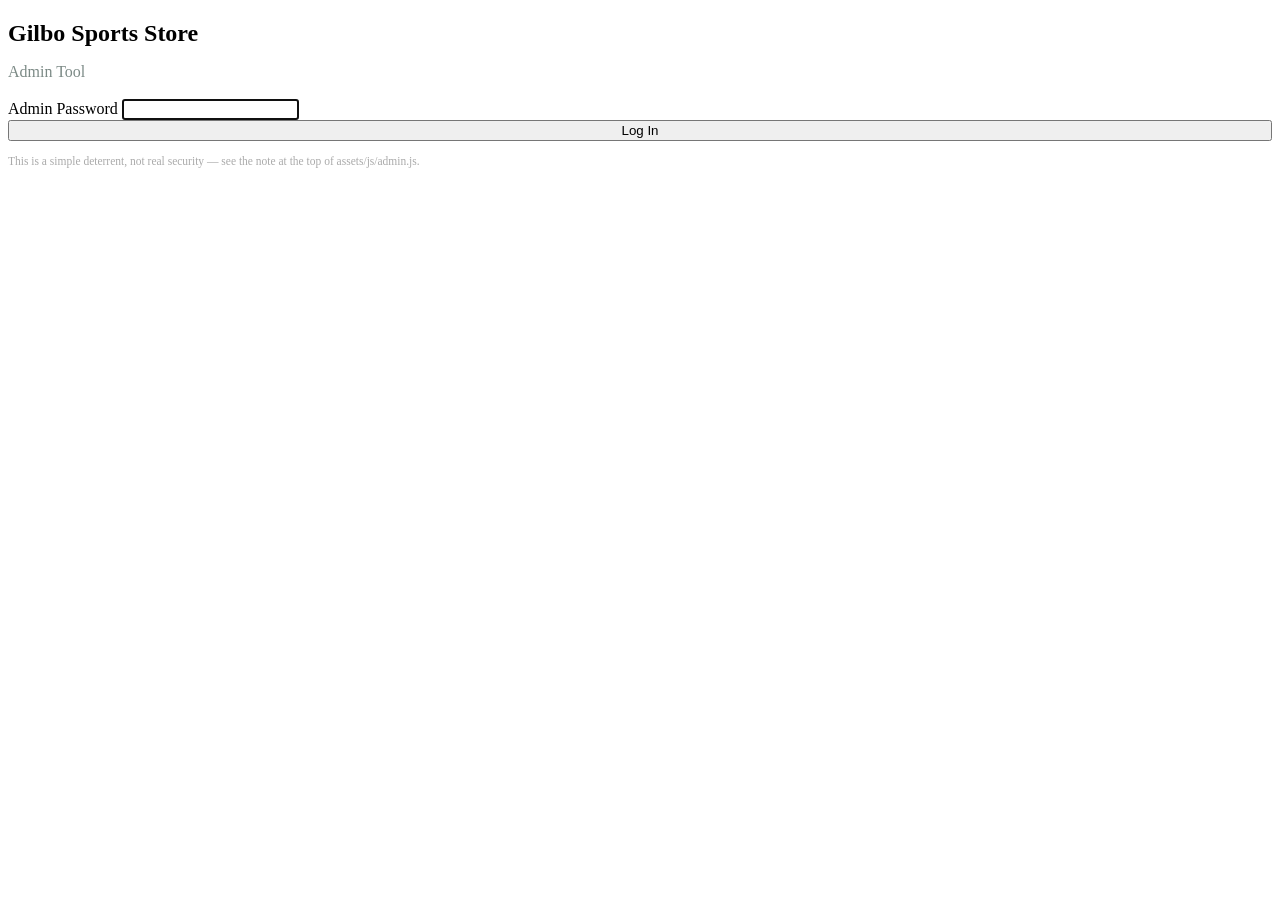
==== admin.html @ 3c3fda79 "Add files via upload" ====
<!DOCTYPE html>
<html lang="en">
<head>
<meta charset="UTF-8">
<meta name="viewport" content="width=device-width, initial-scale=1.0">
<title>Admin | Gilbo Sports Store</title>
<link rel="stylesheet" href="assets/css/style.css">
<link rel="icon" href="data:,">
</head>
<body class="admin-body">

<div class="admin-gate" id="adminGate">
  <form class="form-card" id="adminLoginForm">
    <h2 style="color:var(--deep-green);margin-bottom:6px;">Gilbo Sports Store</h2>
    <p style="color:#7c8a86;margin-bottom:18px;">Admin Tool</p>
    <div class="auto-response-box" style="border-color:#c0392b;background:#fdecea;display:none;" id="adminLoginError">
      Incorrect password. Please try again.
    </div>
    <div class="form-group">
      <label>Admin Password</label>
      <input type="password" id="adminPasswordInput" required autofocus>
    </div>
    <button type="submit" class="btn btn-primary" style="width:100%;">Log In</button>
    <p style="font-size:11.5px;color:#aaa;margin-top:14px;">
      This is a simple deterrent, not real security — see the note at the top of assets/js/admin.js.
    </p>
  </form>
</div>

<div id="adminPanel" style="display:none;">
  <div id="site-header"></div>

  <section class="section">
    <div class="container">
      <div class="section-title"><h2>Gilbo Sports Store Admin</h2><p>Add products, update prices &amp; stock, and manage automatic responses</p></div>

      <div class="auto-response-box">
        <strong>How this works (no database):</strong> edit anything below, then click
        <strong>"Download data.js"</strong> at the bottom. Open your GitHub repository in a browser,
        go to <code>assets/js/data.js</code>, click the pencil (✎) icon to edit it, select all,
        delete, paste in the downloaded file's contents, and commit the change directly to the
        main branch. GitHub Pages will publish the update within about a minute.
      </div>

      <h2 class="mt-20" style="color:var(--deep-green);">Shop Details</h2>
      <div class="form-card" style="max-width:100%;" id="shopEditorFields"></div>

      <h2 class="mt-20" style="color:var(--deep-green);">Products</h2>
      <div class="admin-editor-row admin-editor-head">
        <span>Name</span><span>Category</span><span>Min Price</span><span>Max Price (blank=none)</span><span>Stock</span><span>Image Path</span><span>Available</span>
      </div>
      <div id="productEditorRows"></div>
      <button type="button" class="btn btn-primary mt-20" onclick="addNewProduct()">+ Add New Product</button>

      <h2 class="mt-20" style="color:var(--deep-green);">Automatic Response Rules</h2>
      <p style="color:#7c8a86;margin-bottom:10px;">When a customer's contact-form message contains a keyword, they instantly see the matching response (highest priority first).</p>
      <div id="ruleEditorRows"></div>
      <button type="button" class="btn btn-primary mt-20" onclick="addNewRule()">+ Add New Rule</button>
    </div>
  </section>

  <div class="download-bar">
    <button type="button" class="btn btn-primary" onclick="exportDataFile()">⬇️ Download data.js</button>
    <span style="font-size:13px;color:#555;">Then replace assets/js/data.js in your GitHub repo to publish your changes.</span>
  </div>

  <div id="site-footer"></div>
</div>

<script src="assets/js/data.js"></script>
<script src="assets/js/layout.js"></script>
<script src="assets/js/cart.js"></script>
<script src="assets/js/admin.js"></script>
<script>
  document.addEventListener("DOMContentLoaded", () => {
    initAdminPage();
  });
</script>
</body>
</html>
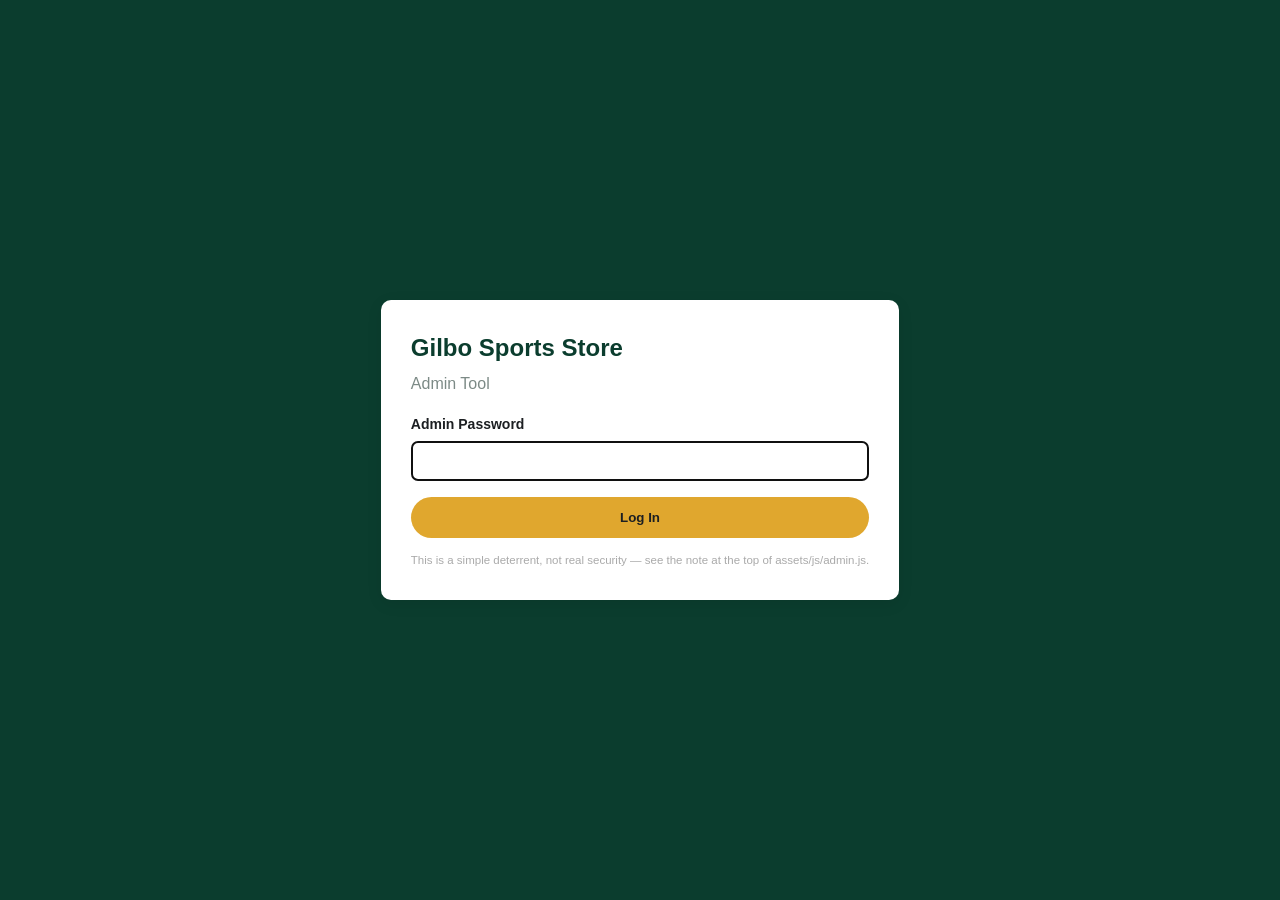
==== commit 43535b38: "Add files via upload" ====
--- a/admin.html
+++ b/admin.html
@@ -4,7 +4,7 @@
 <meta charset="UTF-8">
 <meta name="viewport" content="width=device-width, initial-scale=1.0">
 <title>Admin | Gilbo Sports Store</title>
-<link rel="stylesheet" href="assets/css/style.css">
+<link rel="stylesheet" href="style.css">
 <link rel="icon" href="data:,">
 </head>
 <body class="admin-body">
@@ -67,10 +67,10 @@
   <div id="site-footer"></div>
 </div>
 
-<script src="assets/js/data.js"></script>
-<script src="assets/js/layout.js"></script>
-<script src="assets/js/cart.js"></script>
-<script src="assets/js/admin.js"></script>
+<script src="data.js"></script>
+<script src="layout.js"></script>
+<script src="cart.js"></script>
+<script src="admin.js"></script>
 <script>
   document.addEventListener("DOMContentLoaded", () => {
     initAdminPage();
--- a/style.css
+++ b/style.css
@@ -0,0 +1,204 @@
+/* ===================== Gilbo Sports Store - Stylesheet ===================== */
+:root{
+  --deep-green:#0b3d2e;
+  --bright-green:#0f8b52;
+  --gold:#e0a72e;
+  --charcoal:#1c1f22;
+  --light-grey:#f4f6f5;
+  --mid-grey:#7c8a86;
+  --white:#ffffff;
+  --danger:#c0392b;
+  --radius:10px;
+  --shadow:0 4px 16px rgba(0,0,0,.08);
+}
+
+*{box-sizing:border-box;margin:0;padding:0;}
+body{
+  font-family:'Segoe UI',Arial,Helvetica,sans-serif;
+  color:var(--charcoal);
+  background:var(--light-grey);
+  line-height:1.5;
+}
+a{text-decoration:none;color:inherit;}
+ul{list-style:none;}
+img{max-width:100%;display:block;}
+.container{max-width:1200px;margin:0 auto;padding:0 20px;}
+
+/* ---------- Header ---------- */
+.topbar{background:var(--deep-green);color:#dff5e8;font-size:12.5px;}
+.topbar-inner{display:flex;justify-content:space-between;padding:6px 20px;flex-wrap:wrap;gap:4px;}
+
+.navbar{display:flex;align-items:center;justify-content:space-between;padding:14px 20px;background:var(--white);box-shadow:var(--shadow);position:relative;z-index:20;}
+.logo{font-size:24px;font-weight:800;color:var(--deep-green);letter-spacing:.5px;}
+.logo span{color:var(--gold);}
+.main-nav{display:flex;gap:26px;}
+.main-nav a{font-weight:600;color:var(--charcoal);padding:6px 2px;border-bottom:2px solid transparent;transition:.2s;}
+.main-nav a:hover,.main-nav a.active{color:var(--bright-green);border-color:var(--bright-green);}
+.nav-actions{display:flex;align-items:center;gap:16px;}
+.cart-icon{position:relative;font-size:22px;}
+.cart-badge{position:absolute;top:-8px;right:-12px;background:var(--gold);color:#1c1f22;font-size:11px;font-weight:800;border-radius:50%;width:19px;height:19px;display:flex;align-items:center;justify-content:center;}
+.hamburger{display:none;background:none;border:none;font-size:26px;cursor:pointer;color:var(--deep-green);}
+
+/* ---------- WhatsApp float ---------- */
+.whatsapp-float{
+  position:fixed;bottom:22px;right:22px;background:#25D366;
+  width:56px;height:56px;border-radius:50%;display:flex;align-items:center;justify-content:center;
+  box-shadow:0 6px 18px rgba(0,0,0,.25);z-index:100;transition:.2s;
+}
+.whatsapp-float:hover{transform:scale(1.08);}
+
+/* ---------- Hero ---------- */
+.hero{
+  position:relative;
+  background:repeating-linear-gradient(45deg,#0b3d2e 0 40px,#0f8b52 40px 80px);
+  color:var(--white);padding:70px 0;overflow:hidden;
+}
+.hero-bg-slides{position:absolute;inset:0;z-index:0;}
+.hero-bg-slide{position:absolute;inset:0;background-size:cover;background-position:center;opacity:0;transition:opacity 1.6s ease-in-out;}
+.hero-bg-slide.active{opacity:1;}
+.hero-overlay{position:absolute;inset:0;z-index:1;background:linear-gradient(120deg,rgba(11,61,46,.88),rgba(15,139,82,.80));}
+.hero > .container{position:relative;z-index:2;}
+.hero-inner{display:flex;align-items:center;justify-content:space-between;gap:40px;flex-wrap:wrap;}
+.hero-text{max-width:560px;}
+.hero-text h1{font-size:40px;line-height:1.15;margin-bottom:16px;}
+.hero-text .gold{color:var(--gold);}
+.hero-text p{font-size:16px;margin-bottom:24px;color:#e7f5ec;}
+.hero-badges{display:flex;gap:14px;flex-wrap:wrap;margin-bottom:26px;}
+.hero-badges span{background:rgba(255,255,255,.14);padding:8px 14px;border-radius:30px;font-size:13px;font-weight:600;}
+.btn{display:inline-block;padding:13px 26px;border-radius:30px;font-weight:700;cursor:pointer;border:none;transition:.2s;}
+.btn-primary{background:var(--gold);color:var(--charcoal);}
+.btn-primary:hover{background:#c98f1f;}
+.btn-outline{background:transparent;border:2px solid var(--white);color:var(--white);}
+.btn-outline:hover{background:var(--white);color:var(--deep-green);}
+/* ---------- Sections ---------- */
+.section{padding:56px 0;}
+.section-title{text-align:center;margin-bottom:34px;}
+.section-title h2{font-size:30px;color:var(--deep-green);}
+.section-title p{color:var(--mid-grey);margin-top:6px;}
+
+/* Category pills */
+.cat-scroller{display:flex;gap:14px;overflow-x:auto;padding-bottom:10px;}
+.cat-pill{flex:0 0 auto;background:var(--white);border:2px solid transparent;padding:10px 20px;border-radius:30px;font-weight:600;box-shadow:var(--shadow);white-space:nowrap;transition:.2s;}
+.cat-pill:hover,.cat-pill.active{border-color:var(--bright-green);color:var(--bright-green);}
+
+/* Product grid */
+.product-grid{display:grid;grid-template-columns:repeat(auto-fill,minmax(230px,1fr));gap:22px;}
+.product-card{background:var(--white);border-radius:var(--radius);overflow:hidden;box-shadow:var(--shadow);transition:.2s;display:flex;flex-direction:column;}
+.product-card:hover{transform:translateY(-4px);box-shadow:0 10px 24px rgba(0,0,0,.14);}
+.product-img{width:100%;aspect-ratio:1/1;background:var(--light-grey);display:flex;align-items:center;justify-content:center;overflow:hidden;}
+.product-body{padding:14px 16px 18px;display:flex;flex-direction:column;flex:1;}
+.product-cat{font-size:11px;text-transform:uppercase;color:var(--bright-green);font-weight:700;letter-spacing:.5px;}
+.product-name{font-size:16px;font-weight:700;margin:6px 0 4px;}
+.product-price{font-weight:800;color:var(--deep-green);font-size:16px;margin-top:auto;}
+.product-price small{display:block;font-weight:500;color:var(--mid-grey);font-size:11px;}
+.gender-tag{display:inline-block;font-size:11px;background:var(--light-grey);padding:2px 9px;border-radius:20px;margin-bottom:6px;color:var(--charcoal);width:fit-content;}
+.badge-brand{font-size:10.5px;background:#fff4dd;color:#8a6100;padding:2px 8px;border-radius:20px;margin-left:6px;}
+.add-cart-btn{margin-top:12px;width:100%;background:var(--deep-green);color:#fff;padding:10px;border:none;border-radius:6px;font-weight:700;cursor:pointer;transition:.2s;}
+.add-cart-btn:hover{background:var(--bright-green);}
+
+/* filters bar */
+.filters-bar{display:flex;gap:14px;flex-wrap:wrap;margin-bottom:24px;background:#fff;padding:16px;border-radius:var(--radius);box-shadow:var(--shadow);}
+.filters-bar select,.filters-bar input{padding:9px 12px;border:1px solid #d8ddd9;border-radius:6px;font-size:14px;}
+
+
+/* Forms */
+.form-card{background:#fff;padding:30px;border-radius:var(--radius);box-shadow:var(--shadow);max-width:560px;margin:0 auto;}
+.form-group{margin-bottom:16px;}
+.form-group label{display:block;font-weight:600;margin-bottom:6px;font-size:14px;}
+.form-group input,.form-group select,.form-group textarea{
+  width:100%;padding:11px;border:1px solid #d8ddd9;border-radius:6px;font-size:14px;font-family:inherit;
+}
+.form-error{color:var(--danger);font-size:12.5px;margin-top:4px;display:none;}
+.form-group.invalid input,.form-group.invalid textarea{border-color:var(--danger);}
+.form-group.invalid .form-error{display:block;}
+
+/* Cart page */
+.cart-table{width:100%;border-collapse:collapse;background:#fff;border-radius:var(--radius);overflow:hidden;box-shadow:var(--shadow);}
+.cart-table th,.cart-table td{padding:14px;border-bottom:1px solid #eef0ee;text-align:left;font-size:14px;}
+.cart-table th{background:var(--deep-green);color:#fff;}
+.qty-input{width:60px;padding:6px;border:1px solid #d8ddd9;border-radius:6px;text-align:center;}
+.remove-link{color:var(--danger);font-weight:700;cursor:pointer;}
+.cart-summary{background:#fff;padding:24px;border-radius:var(--radius);box-shadow:var(--shadow);max-width:380px;margin-left:auto;margin-top:24px;}
+.cart-summary .row{display:flex;justify-content:space-between;margin-bottom:10px;font-size:15px;}
+.cart-summary .total{font-weight:800;font-size:18px;border-top:1px solid #eee;padding-top:10px;color:var(--deep-green);}
+
+/* Auto-response box */
+.auto-response-box{background:#eafaf0;border-left:4px solid var(--bright-green);padding:16px 18px;border-radius:6px;margin-top:20px;}
+.auto-response-box strong{color:var(--deep-green);}
+
+/* Toast / popup */
+.toast{position:fixed;bottom:90px;right:22px;background:var(--deep-green);color:#fff;padding:14px 20px;border-radius:8px;box-shadow:0 6px 18px rgba(0,0,0,.25);z-index:200;transform:translateY(30px);opacity:0;transition:.3s;}
+.toast.show{transform:translateY(0);opacity:1;}
+
+/* Modal */
+.modal-overlay{position:fixed;inset:0;background:rgba(0,0,0,.55);display:none;align-items:center;justify-content:center;z-index:300;padding:20px;}
+.modal-overlay.show{display:flex;}
+.modal-box{background:#fff;padding:28px;border-radius:var(--radius);max-width:420px;width:100%;text-align:center;}
+.modal-box h3{color:var(--deep-green);margin-bottom:10px;}
+.modal-box button{margin-top:16px;}
+
+/* Footer */
+.site-footer{background:var(--charcoal);color:#cfd8d4;padding:46px 0 0;margin-top:50px;}
+.footer-grid{display:grid;grid-template-columns:repeat(auto-fit,minmax(220px,1fr));gap:30px;padding-bottom:30px;}
+.footer-grid h3{color:red;font-size:22px;margin-bottom:10px;}
+.footer-grid h3 span{color:var(--gold);}
+.footer-grid h4{color:red;margin-bottom:12px;font-size:15px;}
+.footer-grid a{color:blue;}
+.footer-grid a:hover{color:var(--gold);}
+.footer-grid li{margin-bottom:8px;font-size:13.5px;}
+.footer-bottom{text-align:center;padding:16px;border-top:1px solid #333;font-size:12.5px;color:#9aa5a1;}
+
+/* Admin */
+.admin-body{background:var(--light-grey);}
+.admin-shell{display:flex;min-height:100vh;}
+.admin-sidebar{width:230px;background:var(--deep-green);color:#fff;padding:24px 18px;flex-shrink:0;}
+.admin-sidebar h2{font-size:20px;margin-bottom:26px;}
+.admin-sidebar a{display:block;padding:10px 12px;border-radius:6px;margin-bottom:6px;color:#dff5e8;font-weight:600;}
+.admin-sidebar a:hover,.admin-sidebar a.active{background:rgba(255,255,255,.15);}
+.admin-main{flex:1;padding:30px;}
+.admin-cards{display:grid;grid-template-columns:repeat(auto-fit,minmax(200px,1fr));gap:18px;margin-bottom:30px;}
+.stat-card{background:#fff;border-radius:var(--radius);padding:20px;box-shadow:var(--shadow);}
+.stat-card .num{font-size:28px;font-weight:800;color:var(--deep-green);}
+.stat-card .label{color:var(--mid-grey);font-size:13px;}
+.admin-table{width:100%;border-collapse:collapse;background:#fff;box-shadow:var(--shadow);border-radius:var(--radius);overflow:hidden;}
+.admin-table th,.admin-table td{padding:12px 14px;border-bottom:1px solid #eef0ee;font-size:13.5px;text-align:left;}
+.admin-table th{background:var(--light-grey);}
+.status-pill{padding:3px 10px;border-radius:20px;font-size:11.5px;font-weight:700;}
+.status-received{background:#eaf3ff;color:#1a5faa;}
+.status-processing{background:#fff4dd;color:#8a6100;}
+.status-ready{background:#e6f9ec;color:#0b7a3d;}
+.status-delivered{background:#e6f9ec;color:#0b7a3d;}
+.status-cancelled{background:#fdecea;color:#a12b1a;}
+.login-shell{min-height:100vh;display:flex;align-items:center;justify-content:center;background:var(--deep-green);}
+
+/* Utility */
+.text-center{text-align:center;}
+.mt-20{margin-top:20px;}
+.flex-between{display:flex;justify-content:space-between;align-items:center;flex-wrap:wrap;gap:10px;}
+
+/* ---------- Static-site admin & availability additions ---------- */
+.avail-yes{color:#0b7a3d;font-weight:700;}
+.avail-no{color:#c0392b;font-weight:700;}
+.admin-gate{min-height:100vh;display:flex;align-items:center;justify-content:center;background:var(--deep-green);}
+.admin-editor-row{display:grid;grid-template-columns:1.3fr 1fr .7fr .8fr .6fr 1.4fr .7fr;gap:8px;align-items:center;padding:10px;border-bottom:1px solid #eef0ee;font-size:13px;}
+.admin-editor-row input,.admin-editor-row select{width:100%;padding:6px;border:1px solid #d8ddd9;border-radius:6px;font-size:12.5px;}
+.admin-editor-head{font-weight:700;background:var(--light-grey);}
+.download-bar{position:sticky;bottom:0;background:#fff;padding:16px;box-shadow:0 -4px 14px rgba(0,0,0,.08);display:flex;gap:12px;flex-wrap:wrap;align-items:center;z-index:50;}
+.copy-box{background:#f4f6f5;border:1px solid #d8ddd9;border-radius:8px;padding:14px;font-size:13px;white-space:pre-wrap;font-family:monospace;max-height:220px;overflow:auto;}
+
+/* ---------- Responsive ---------- */
+@media (max-width:900px){
+  .main-nav{position:absolute;top:100%;left:0;right:0;background:#fff;flex-direction:column;gap:0;box-shadow:var(--shadow);display:none;}
+  .main-nav.open{display:flex;}
+  .main-nav a{padding:14px 20px;border-bottom:1px solid #eee;}
+  .hamburger{display:block;}
+  .hero-inner{flex-direction:column;text-align:center;}
+  .hero-visual{width:200px;height:200px;font-size:70px;margin:0 auto;}
+  .admin-shell{flex-direction:column;}
+  .admin-sidebar{width:100%;display:flex;overflow-x:auto;gap:6px;}
+  .admin-sidebar h2{display:none;}
+}
+@media (max-width:600px){
+  .hero-text h1{font-size:28px;}
+  .topbar-inner{justify-content:center;text-align:center;}
+}
